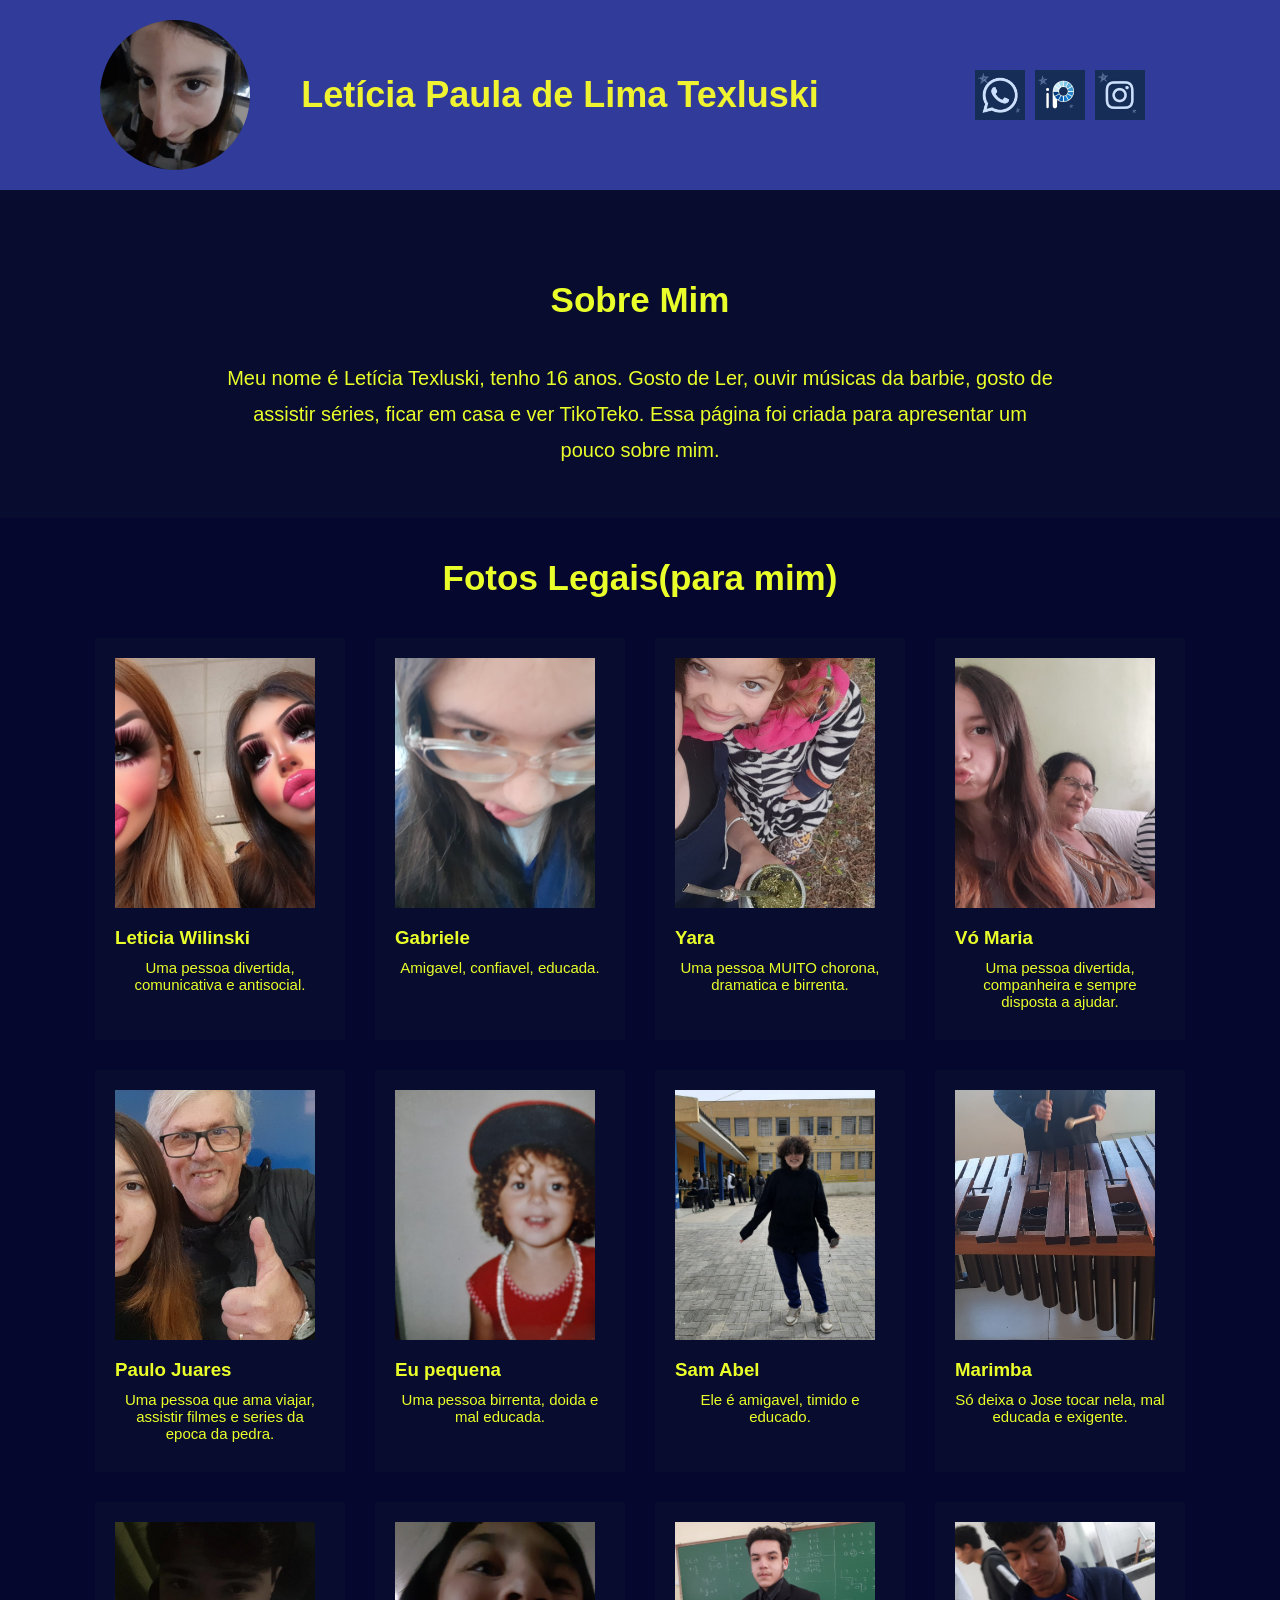
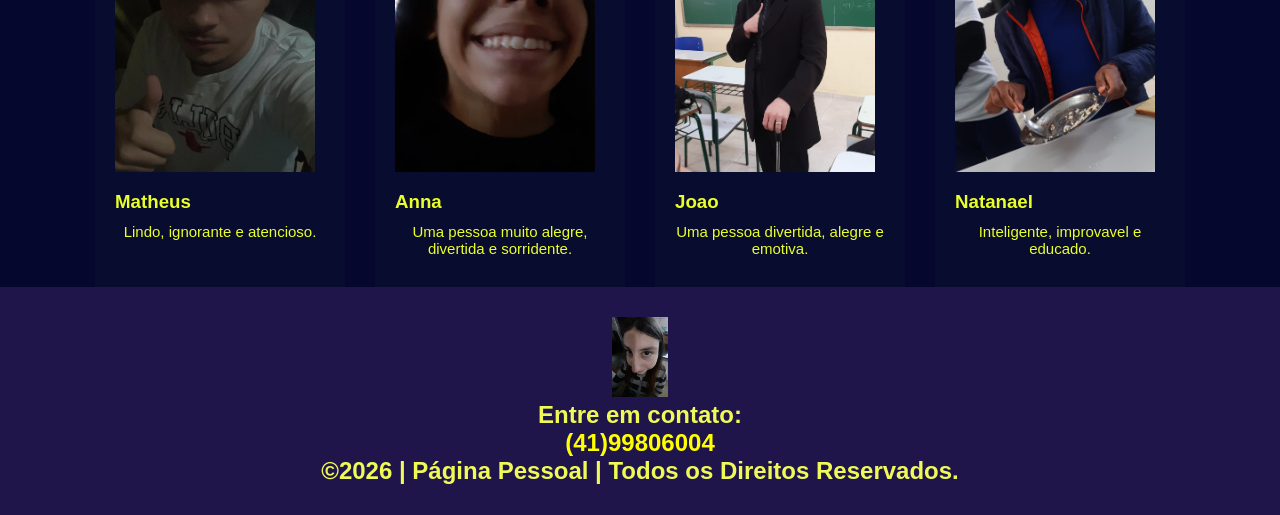
==== index.html @ 52e54bab "2" ====
<!DOCTYPE html>
<html lang="pt-br">
<head>
<meta charset="UTF-8">
<meta name="viewport" content="width=device-width, initial-scale=1.0">
<title>Home | Letícia Texluski</title>
<link rel="stylesheet" href="style.css">
</head>

<body>

<header>
<div class="cabecalho-itens">

<img class="cabecalho_imagem" src="WhatsApp Image 2026-06-25 at 20.40.38.jpeg" alt="Minha Foto">

<h1 class="titulo_site">Letícia Paula de Lima Texluski</h1>
<div class="sociais">
<img src="WhatsApp Blue Icon.webp" alt="WhatsApp">
<img src="ibisPaint X Blue Icon.webp" alt="Facebook">
<img src="Instagram Blue Icon.webp" alt="Instagram">
</div>

</div>
</header>

<section class="sobre">

<h1 class="estudante_titulo">Sobre Mim</h1>

<p class="sobre-texto">
 Meu nome é Letícia Texluski, tenho 16 anos. Gosto de Ler, ouvir músicas da barbie, gosto de assistir séries,
ficar em casa e ver TikoTeko.
Essa página foi criada para apresentar um pouco sobre mim.
</p>

</section>

<section class="estudante">

<h1 class="estudante_titulo">Fotos Legais(para mim)</h1>

<div class="estudantes_todos">

<div class="estudante-div">
<img class="estudante-imagem" src="WhatsApp Image 2026-06-25 at 22.15.29.jpeg" alt="">
<h3 class="estudante-nome">Leticia Wilinski</h3>

<p class="descricao-amigo">
Uma pessoa divertida, comunicativa e antisocial.
</p>
</div>

<div class="estudante-div">
<img class="estudante-imagem" src="WhatsApp Image 2026-06-25 at 20.35.18 (3).jpeg" alt="">
<h3 class="estudante-nome">Gabriele</h3>

<p class="descricao-amigo">
Amigavel, confiavel, educada.
</p>
</div>

<div class="estudante-div">
<img class="estudante-imagem" src="WhatsApp Image 2026-06-25 at 20.35.17 (2).jpeg" alt="">
<h3 class="estudante-nome">Yara</h3>

<p class="descricao-amigo">
Uma pessoa MUITO chorona, dramatica e birrenta.
</p>

</div>

<div class="estudante-div">
<img class="estudante-imagem" src="WhatsApp Image 2026-06-25 at 20.35.18 (1).jpeg" alt="">
<h3 class="estudante-nome">Vó Maria</h3>

<p class="descricao-amigo">
Uma pessoa divertida, companheira e sempre disposta a ajudar.
</p>
</div>

<div class="estudante-div">
<img class="estudante-imagem" src="WhatsApp Image 2026-06-25 at 20.35.16.jpeg" alt="">
<h3 class="estudante-nome">Paulo Juares</h3>

<p class="descricao-amigo">
Uma pessoa que ama viajar, assistir filmes e series da epoca da pedra.
</p>
</div>

<div class="estudante-div">
<img class="estudante-imagem" src="WhatsApp Image 2026-06-25 at 23.13.55.jpeg" alt="">
<h3 class="estudante-nome">Eu pequena</h3>

<p class="descricao-amigo">
Uma pessoa birrenta, doida e mal educada.
</p>
</div>

<div class="estudante-div">
<img class="estudante-imagem" src="WhatsApp Image 2026-06-25 at 23.13.54.jpeg" alt="">
<h3 class="estudante-nome">Sam Abel</h3>

<p class="descricao-amigo">
Ele é amigavel, timido e educado.
</p>
</div>

<div class="estudante-div">
<img class="estudante-imagem" src="WhatsApp Image 2026-06-25 at 23.13.54 (3).jpeg" alt="">
<h3 class="estudante-nome">Marimba</h3>

<p class="descricao-amigo">
Só deixa o Jose tocar nela, mal educada e exigente.
</p>
</div>

<div class="estudante-div">
<img class="estudante-imagem" src="WhatsApp Image 2026-06-25 at 23.13.54 (1).jpeg" alt="">
<h3 class="estudante-nome">Matheus</h3>

<p class="descricao-amigo">
Lindo, ignorante e atencioso.
</p>
</div>

<div class="estudante-div">
<img class="estudante-imagem" src="WhatsApp Image 2026-06-25 at 23.13.54 (4).jpeg" alt="">
<h3 class="estudante-nome">Anna</h3>

<p class="descricao-amigo">
Uma pessoa muito alegre, divertida e sorridente.
</p>
</div>

<div class="estudante-div">
<img class="estudante-imagem" src="WhatsApp Image 2026-06-25 at 20.35.15.jpeg" alt="">
<h3 class="estudante-nome">Joao</h3>

<p class="descricao-amigo">
Uma pessoa divertida, alegre e emotiva.
</p>
</div>

<div class="estudante-div">
<img class="estudante-imagem" src="WhatsApp Image 2026-06-25 at 20.35.16 (1).jpeg" alt="">
<h3 class="estudante-nome">Natanael</h3>

<p class="descricao-amigo">
    Inteligente, improvavel e educado.
</p>
</div>

</section>

<footer class="escola">

<img class="logo_rodape" src="WhatsApp Image 2026-06-25 at 20.40.38.jpeg" alt="Logo">

<h2 class="escola-titulo">Entre em contato:<h2>

<a class="Link" href="https://wa.me">(41)99806004</a>

<p>©2026 | Página Pessoal | Todos os Direitos Reservados.</p>

</footer>

</body>
</html>
---- style.css ----
*{
margin:0;
padding:0;
box-sizing:border-box;
}

body{
font-family:"Poppins",sans-serif;
background: #06072e;;
}

header{
background:#313b99;
color:rgb(8, 9, 65);
width:100%;
padding:20px;
}

.cabecalho-itens{
max-width:1980px;
margin:0 auto;
display:flex;
align-items:center;
justify-content:center;
}

.cabecalho_imagem{
width:150px;
height:150px;
border-radius:50%;
object-fit:cover;
}

.titulo_site{
padding:50px;
text-align:center;
width:50%;
font-size:36px;
color:#f0f330;
}

.sociais{
display:flex;
justify-content:flex-end;
width:25%;
padding-right:30px;
}

.sociais img{
width:50px;
margin:5px;
}

.banner1{
display:none;
}

.sobre{
background:rgb(8, 12, 46);
padding:50px;
text-align:center;
}

.sobre-texto{
width:70%;
margin:auto;
font-size:20px;
line-height:1.8;
color:#eaff2a;
}

.estudante_titulo{
padding:40px;
text-align:center;
font-size:35px;
color:#eaff2a;
}


.estudantes_todos{
display:flex;
flex-wrap: wrap;
justify-content: center;
gap: 30px;
width: 100%;
}

.estudante-div{
background:rgb(8, 12, 46);
padding:20px;
width: 250px;
box-sizing: border-box;
}


.estudante-imagem{
width: 200px;
height:250px;
object-fit:cover;
border: none
}

.estudante-nome{
margin-top:15px;
color:#eaff2a;
}

.estudante-icone{
width:35px;
margin:5px;
}

.escola{
background:#1f154b;
color:#effa56;
padding:30px;
text-align:center;
}

.descricao-amigo{
color:#eaff2a;
font-size:15px;
margin:10px 0;
text-align:center;
}

.logo_rodape{
height:80px;
}

.Link{
color:yellow;
text-decoration:none;
}

.Link:hover{
color:#eaff2a;
}
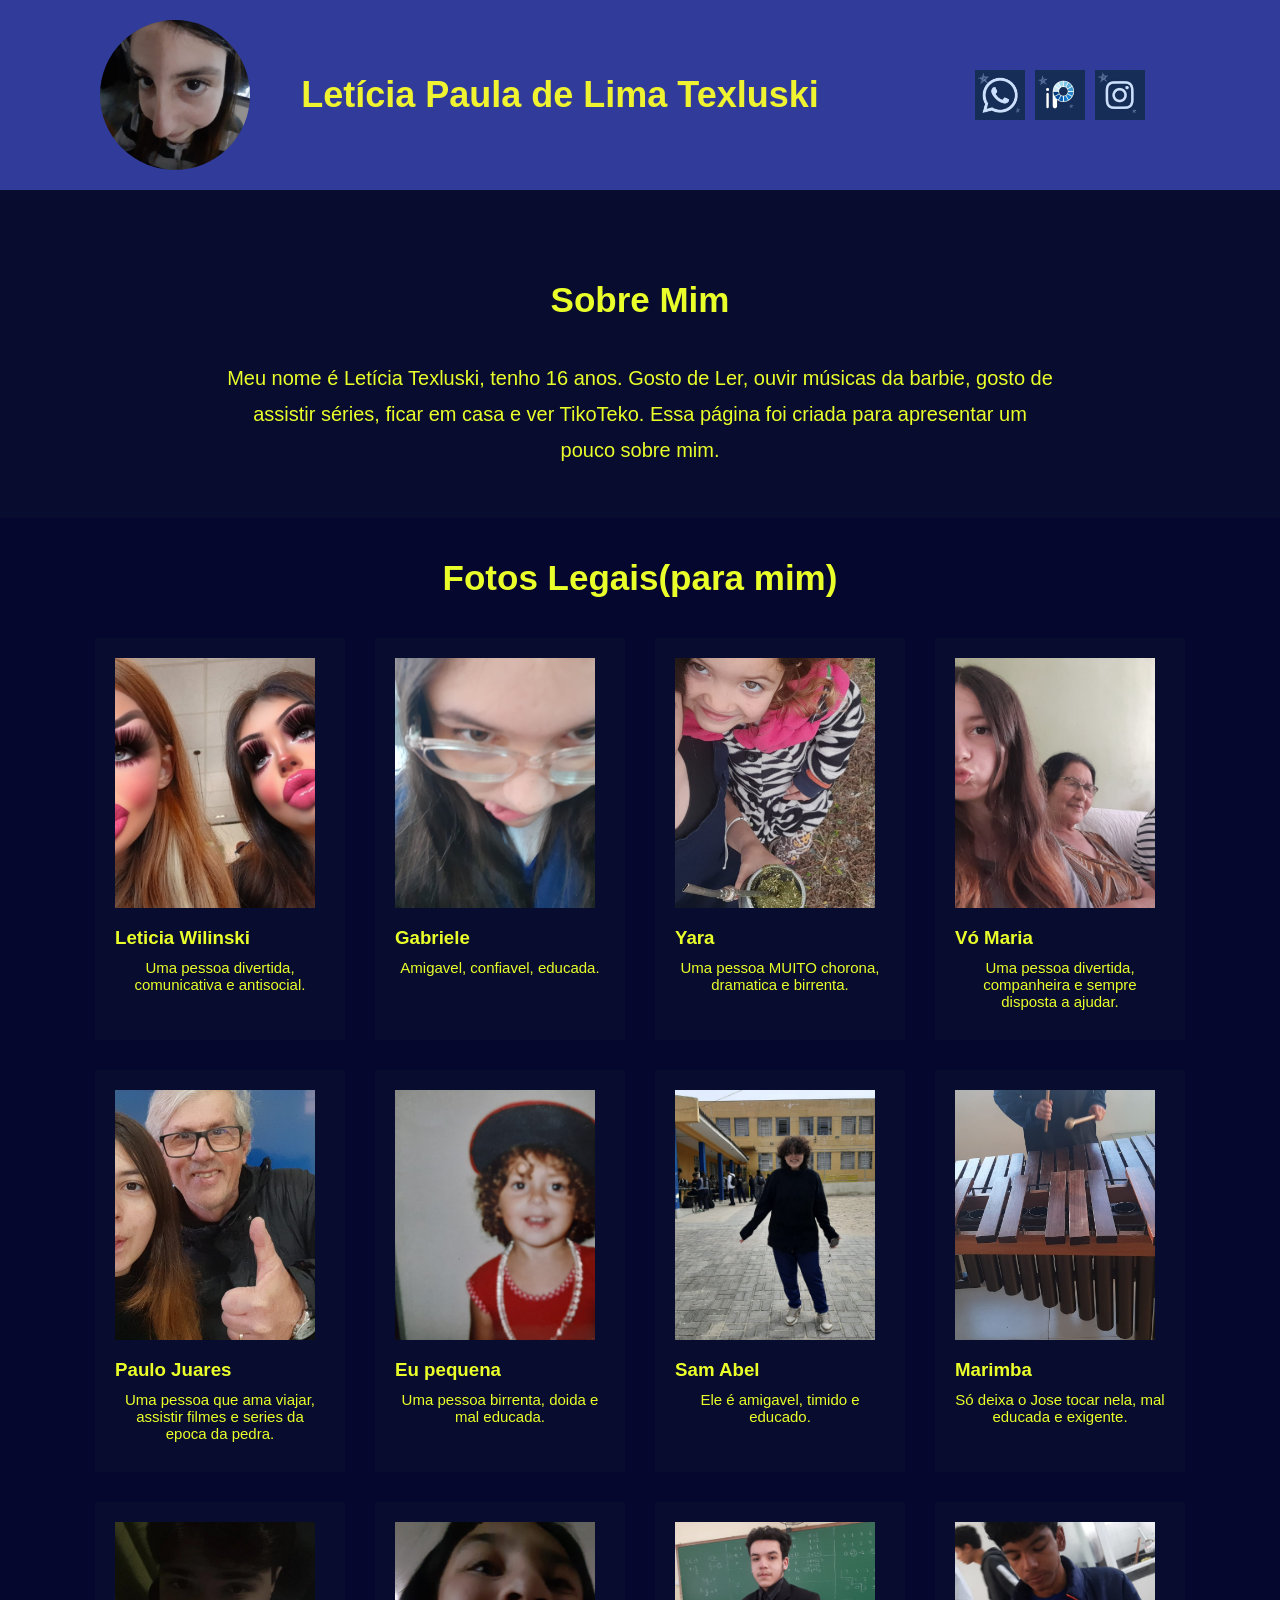
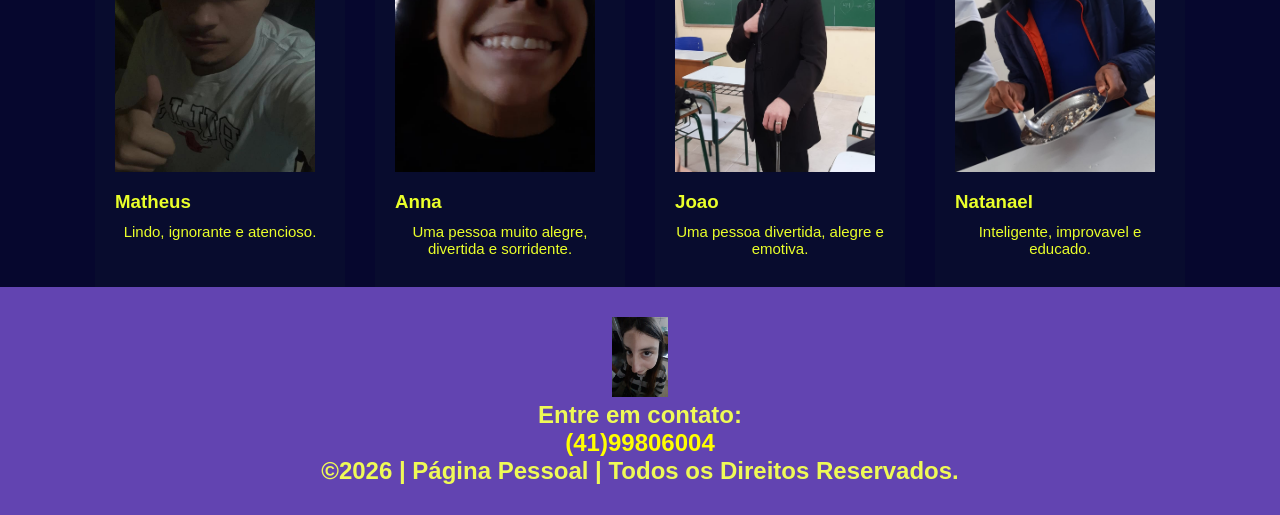
==== commit 841d96de: "3" ====
--- a/index.html
+++ b/index.html
@@ -16,8 +16,11 @@
 
 <h1 class="titulo_site">Letícia Paula de Lima Texluski</h1>
 <div class="sociais">
+    <a href="https://wa.me/5541998066004" target="_blank"></a>
 <img src="WhatsApp Blue Icon.webp" alt="WhatsApp">
+<a href="https://ibispaint.com/artist4/7869988019723213/?type=illust&sort=new" target="_blank"></a>
 <img src="ibisPaint X Blue Icon.webp" alt="Facebook">
+<a href="https://www.instagram.com/leleti_lt?igsh=ZDliNHA0ZHozNDQ=" target="_blank"></a>
 <img src="Instagram Blue Icon.webp" alt="Instagram">
 </div>
 
--- a/style.css
+++ b/style.css
@@ -111,7 +111,7 @@
 }
 
 .escola{
-background:#1f154b;
+background:#6244b1;
 color:#effa56;
 padding:30px;
 text-align:center;
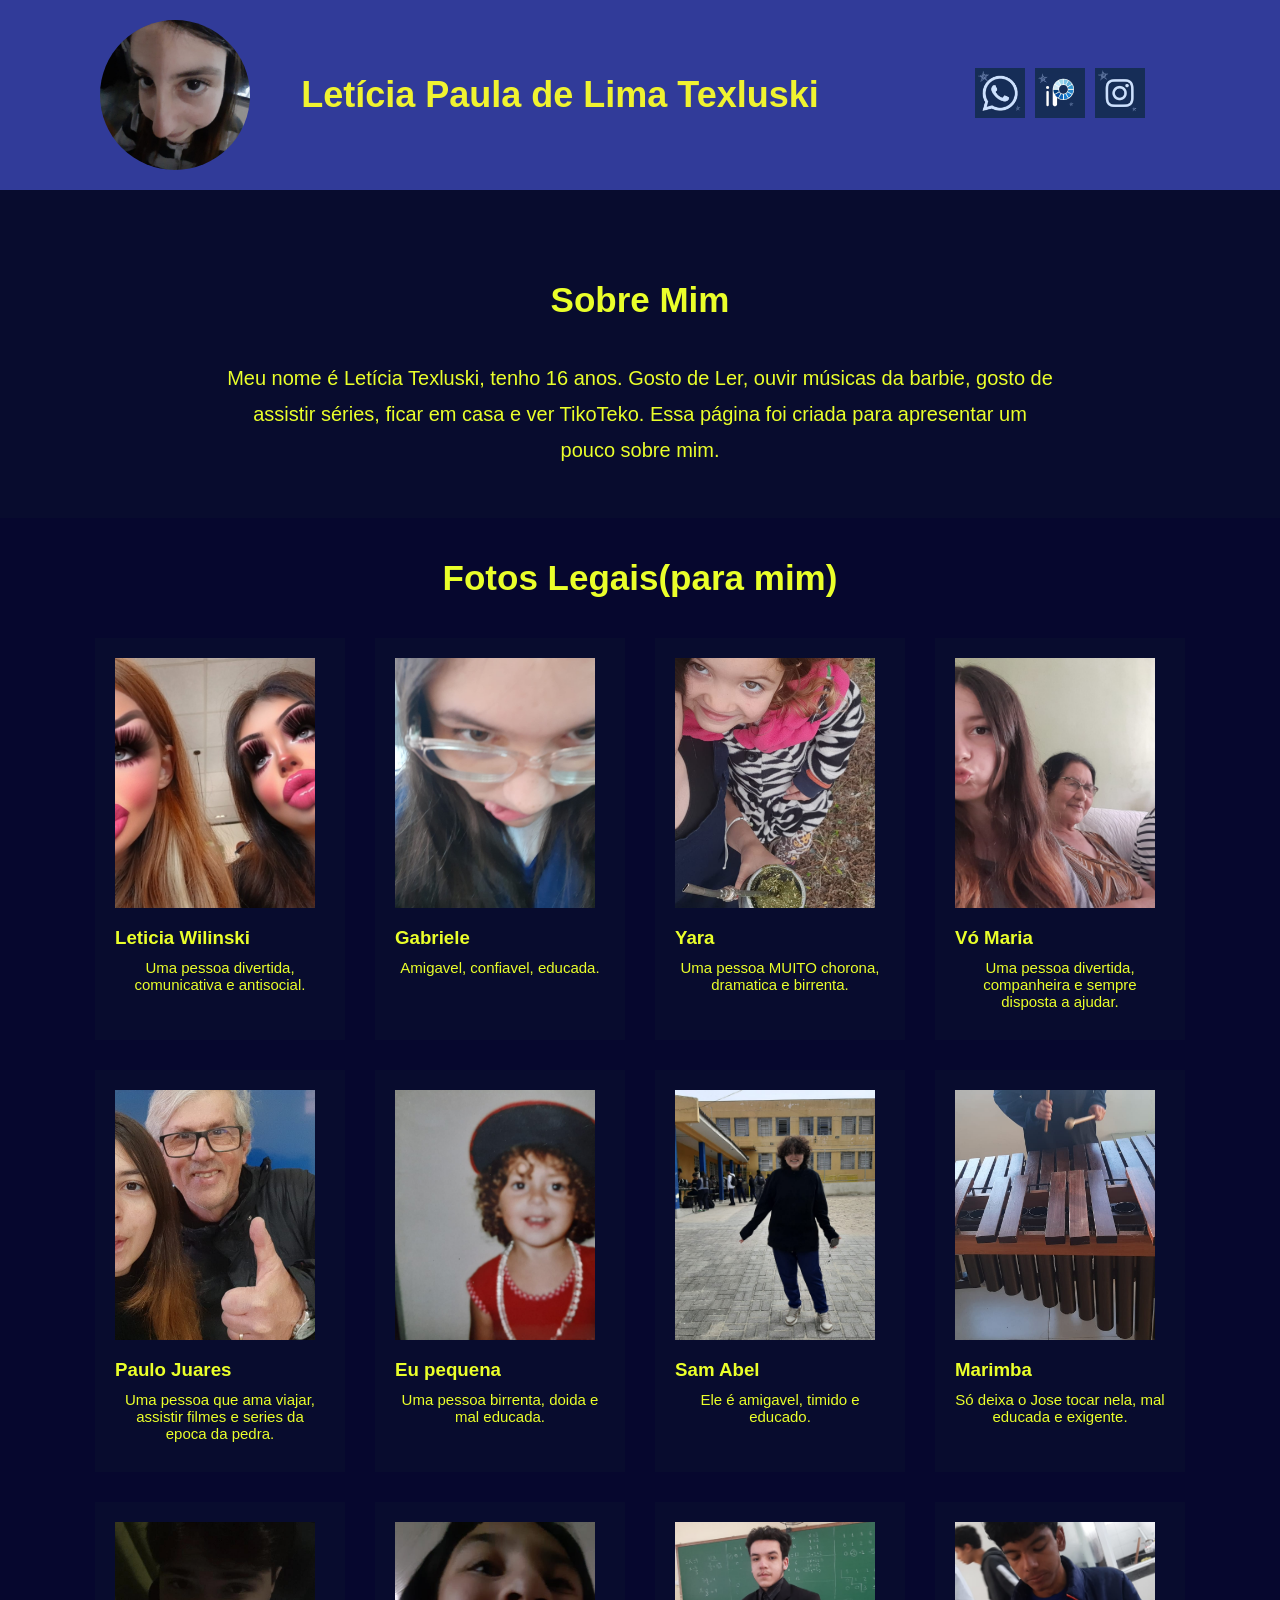
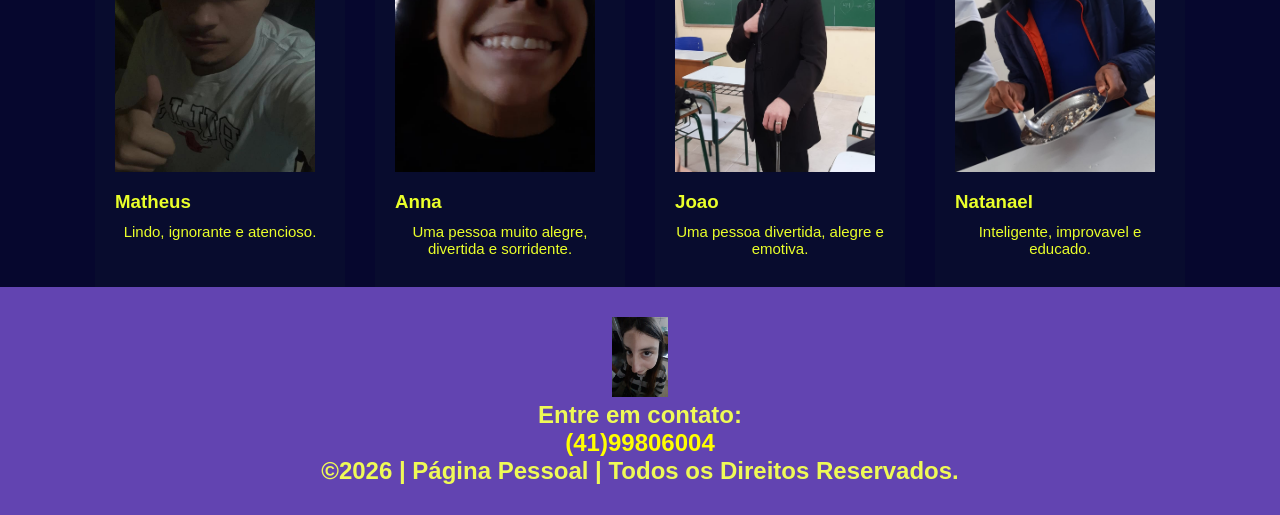
==== commit 26a9fa3d: "2" ====
--- a/index.html
+++ b/index.html
@@ -16,12 +16,15 @@
 
 <h1 class="titulo_site">Letícia Paula de Lima Texluski</h1>
 <div class="sociais">
-    <a href="https://wa.me/5541998066004" target="_blank"></a>
+ <a href="https://wa.me/5541998066004" target="_blank">
 <img src="WhatsApp Blue Icon.webp" alt="WhatsApp">
-<a href="https://ibispaint.com/artist4/7869988019723213/?type=illust&sort=new" target="_blank"></a>
+</a>
+<a href="https://ibispaint.com/artist4/7869988019723213/?type=illust&sort=new" target="_blank">
 <img src="ibisPaint X Blue Icon.webp" alt="Facebook">
-<a href="https://www.instagram.com/leleti_lt?igsh=ZDliNHA0ZHozNDQ=" target="_blank"></a>
+</a>
+<a href="https://www.instagram.com/leleti_lt?igsh=ZDliNHA0ZHozNDQ=" target="_blank">
 <img src="Instagram Blue Icon.webp" alt="Instagram">
+</a>
 </div>
 
 </div>
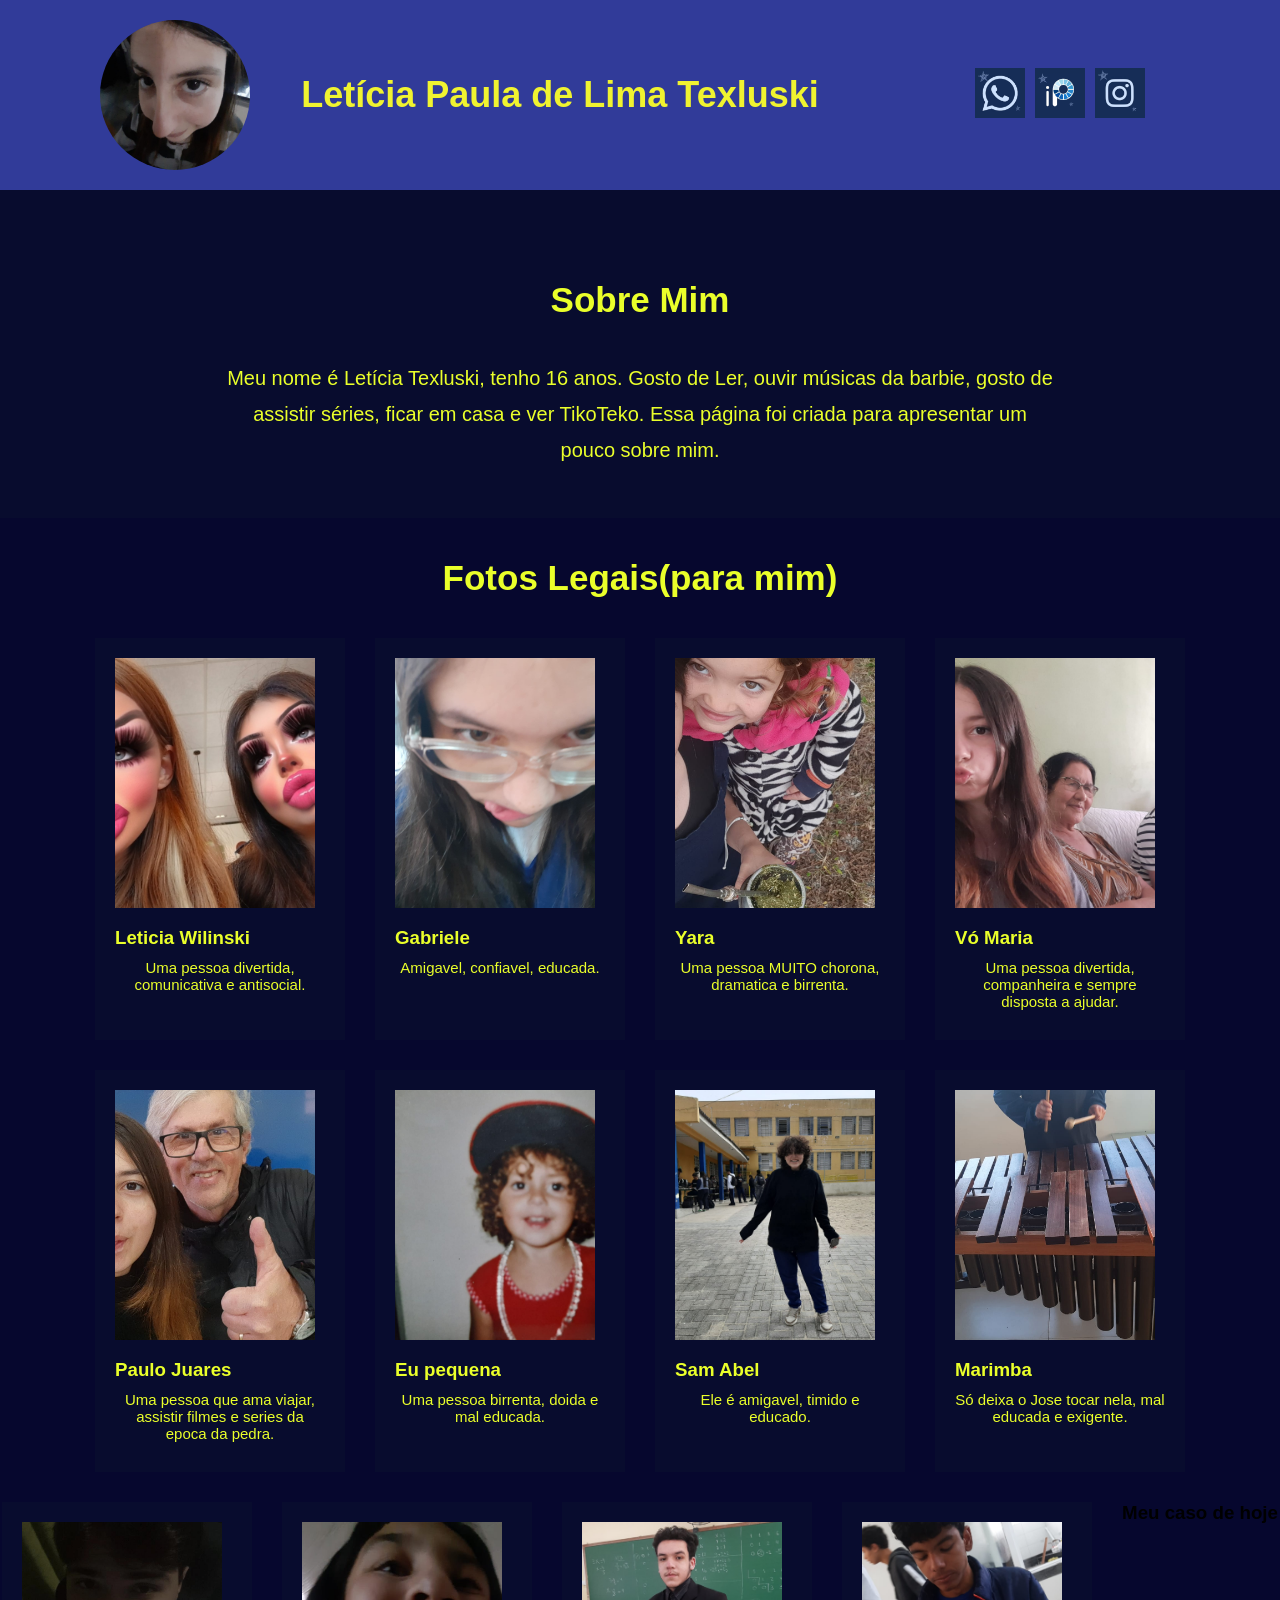
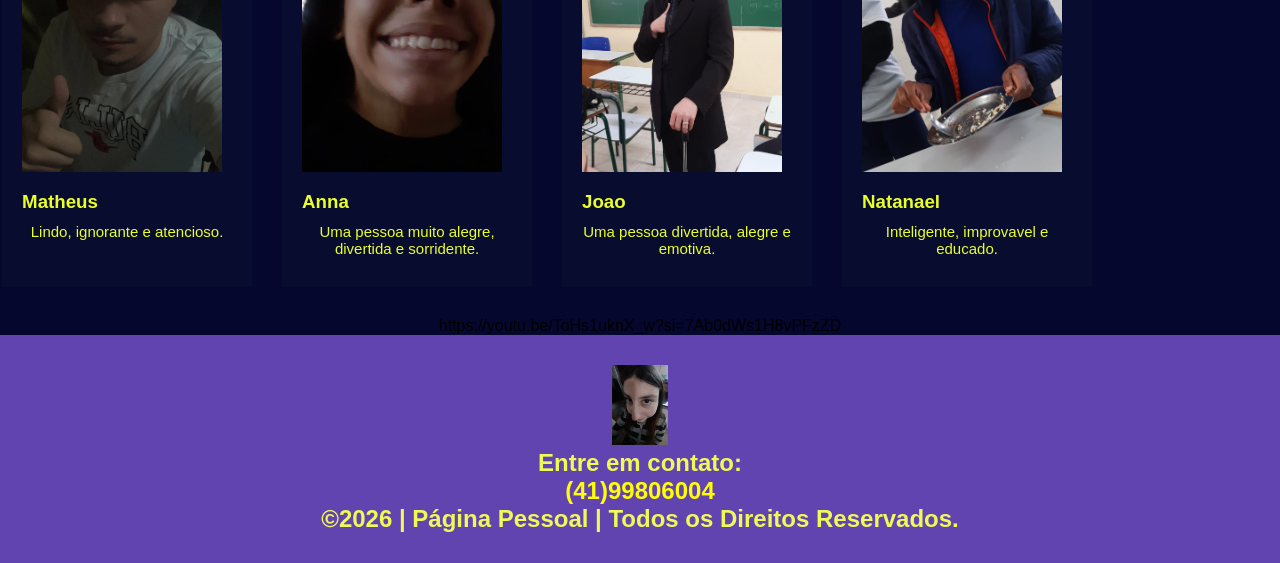
==== commit e23d2be0: "aaa" ====
--- a/index.html
+++ b/index.html
@@ -157,6 +157,14 @@
 </p>
 </div>
 
+<!-- Esta div cria a caixa que vai guardar o nosso bloco de vídeo -->
+<div class="container-video">
+   <!-- O nome/título do vídeo que aparece logo em cima dele -->
+   <h3 class="titulo-video">Meu caso de hoje</h3>
+<!-- O código do youtube (inframe) será colocado exatamente aqui abaixo -->
+</div>
+https://youtu.be/ToHs1uknX_w?si=7Ab0dWs1H8vPFzZD
+
 </section>
 
 <footer class="escola">
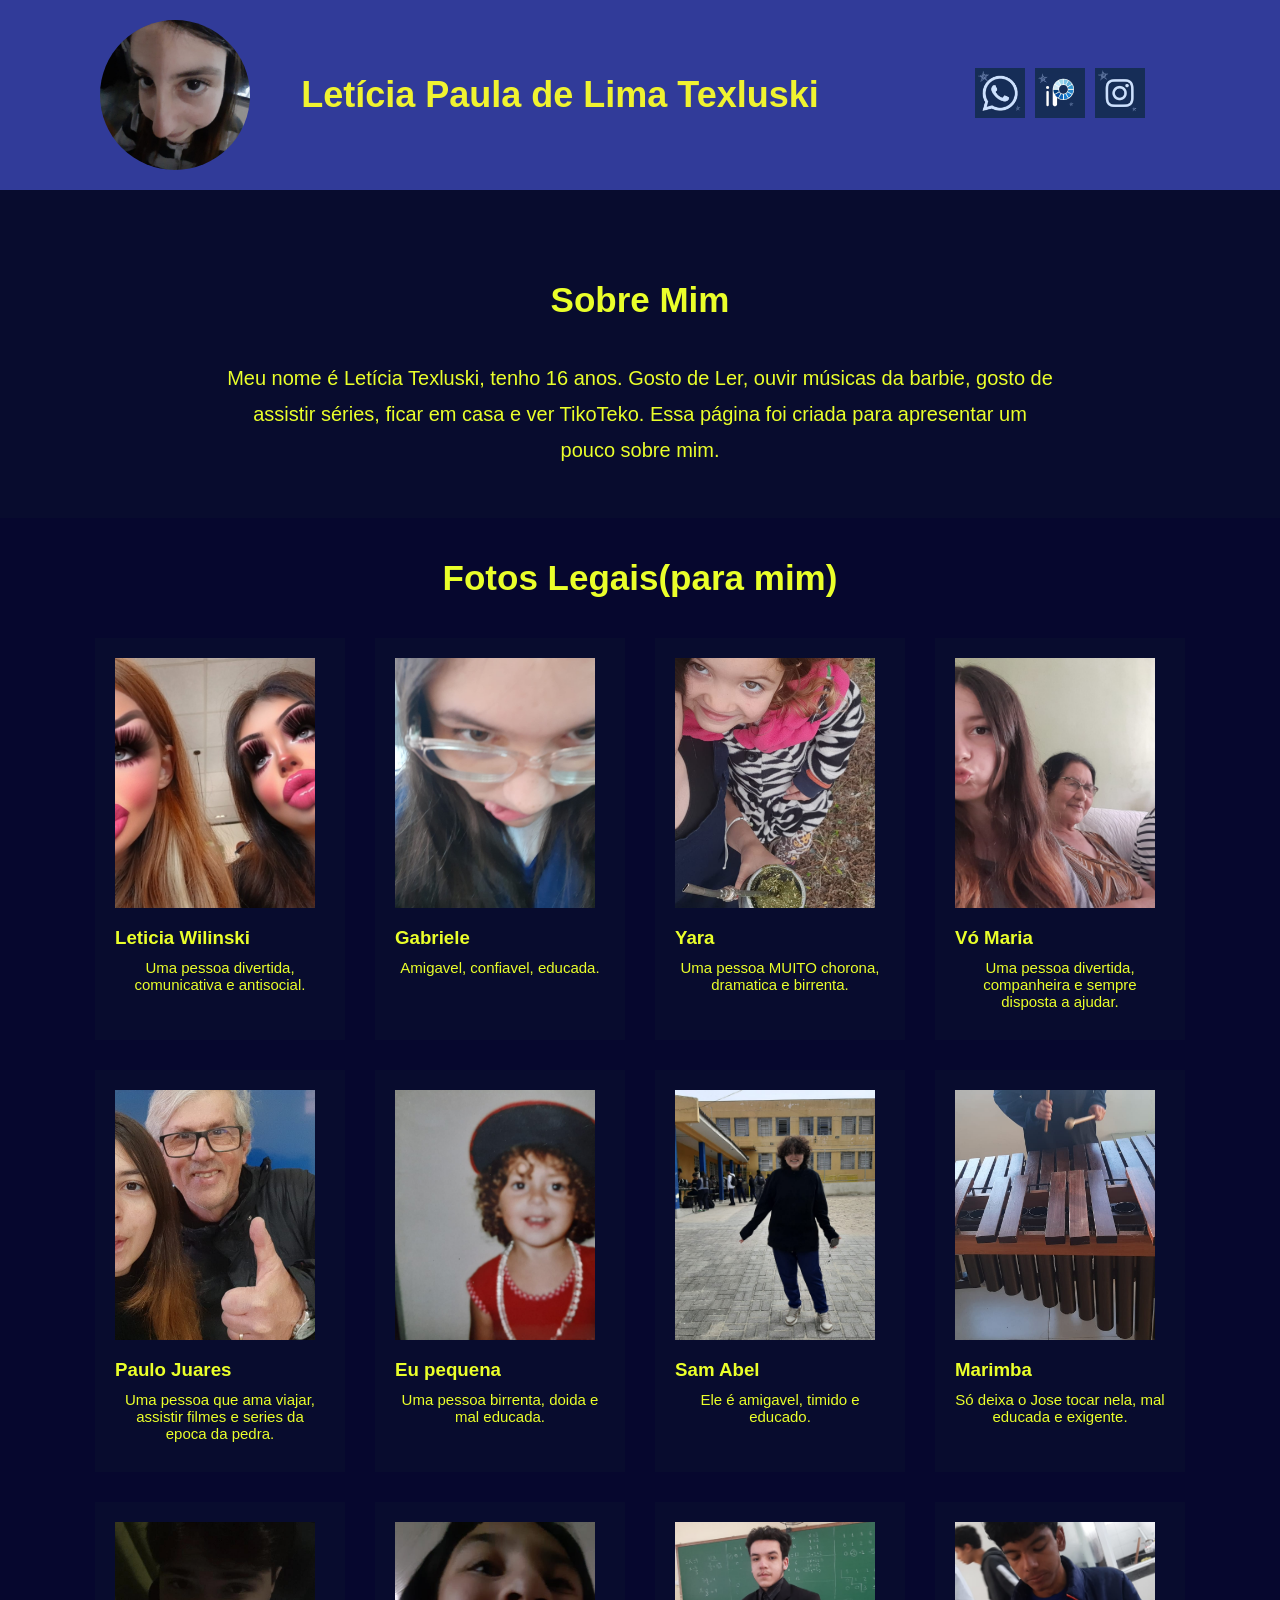
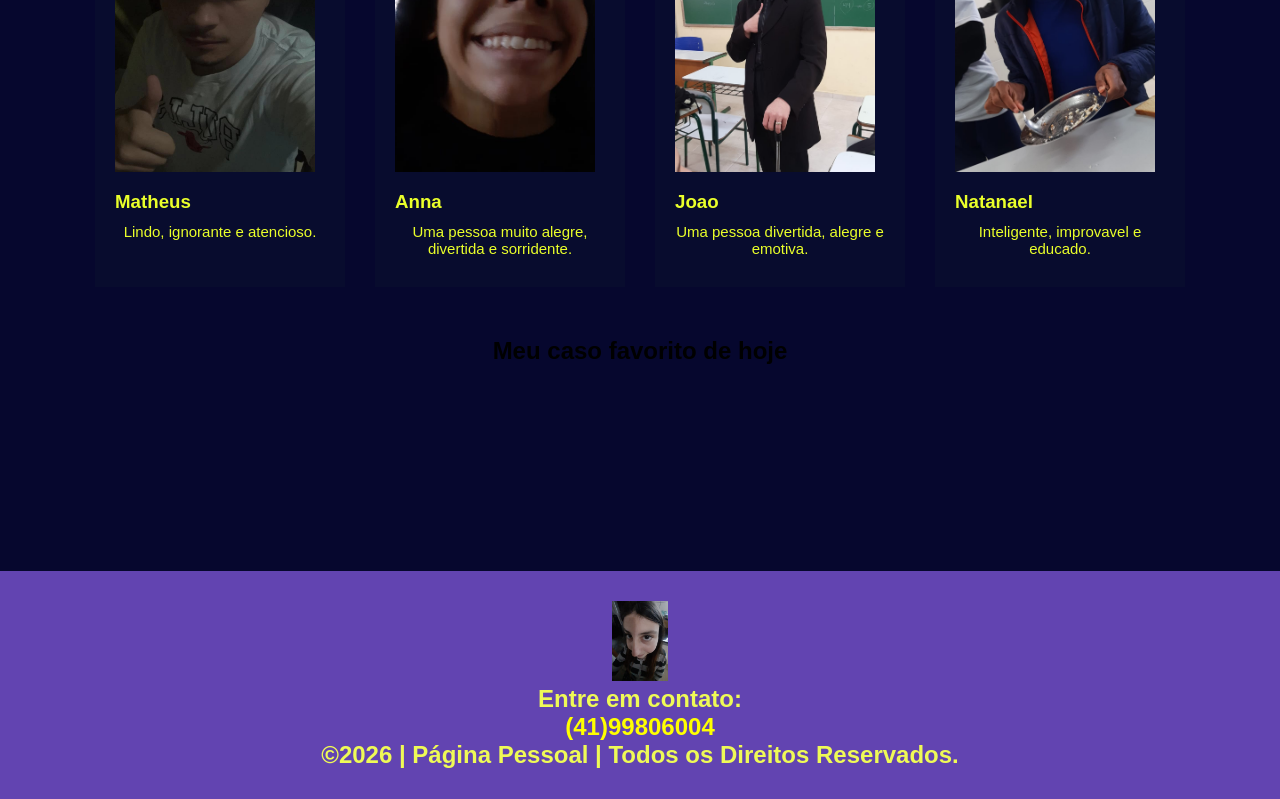
==== commit f93bfb18: "aaaaaaaaaa" ====
--- a/index.html
+++ b/index.html
@@ -157,14 +157,13 @@
 </p>
 </div>
 
-<!-- Esta div cria a caixa que vai guardar o nosso bloco de vídeo -->
-<div class="container-video">
-   <!-- O nome/título do vídeo que aparece logo em cima dele -->
-   <h3 class="titulo-video">Meu caso de hoje</h3>
-<!-- O código do youtube (inframe) será colocado exatamente aqui abaixo -->
-</div>
-https://youtu.be/ToHs1uknX_w?si=7Ab0dWs1H8vPFzZD
-
+<div class="video-centralizado">
+    <!-- O seu título centralizado -->
+    <h2>Meu caso favorito de hoje </h2>
+    <!-- O container que deixa o vídeo responsivo -->
+    <div class="video-responsivo">
+        <!-- COLE O SEU IFRAME DO YOUTUBE AQUI EMBAIXO -->
+<iframe width="560" height="315" src="https://www.youtube.com/embed/3HEjc47BCA8?si=4OQwPvvQO_y1kFUT" title="YouTube video player" frameborder="0" allow="accelerometer; autoplay; clipboard-write; encrypted-media; gyroscope; picture-in-picture; web-share" referrerpolicy="strict-origin-when-cross-origin" allowfullscreen></iframe>
 </section>
 
 <footer class="escola">
--- a/style.css
+++ b/style.css
@@ -136,3 +136,34 @@
 .Link:hover{
 color:#eaff2a;
 }
+
+/* Centraliza o bloco e o título */
+.video-centralizado {
+    max-width: 800px; /* Largura máxima no computador */
+    margin: 0 auto;   /* Centraliza o bloco na tela */
+    padding: 20px;
+    text-align: center; /* Centraliza o título */
+}
+
+/* Deixa o título bonito */
+.video-centralizado h2 {
+    margin-bottom: 20px;
+}
+
+/* Mantém a proporção do vídeo (16:9) no celular e PC */
+.video-responsivo {
+    position: relative;
+    padding-bottom: 56.25%; /* Proporção de tela padrão */
+    height: 0;
+    overflow: hidden;
+}
+
+/* Força o iframe a se adaptar ao container */
+.video-responsivo iframe {
+    position: absolute;
+    top: 0;
+    left: 0;
+    width: 100%;
+    height: 100%;
+    border: 0;
+}
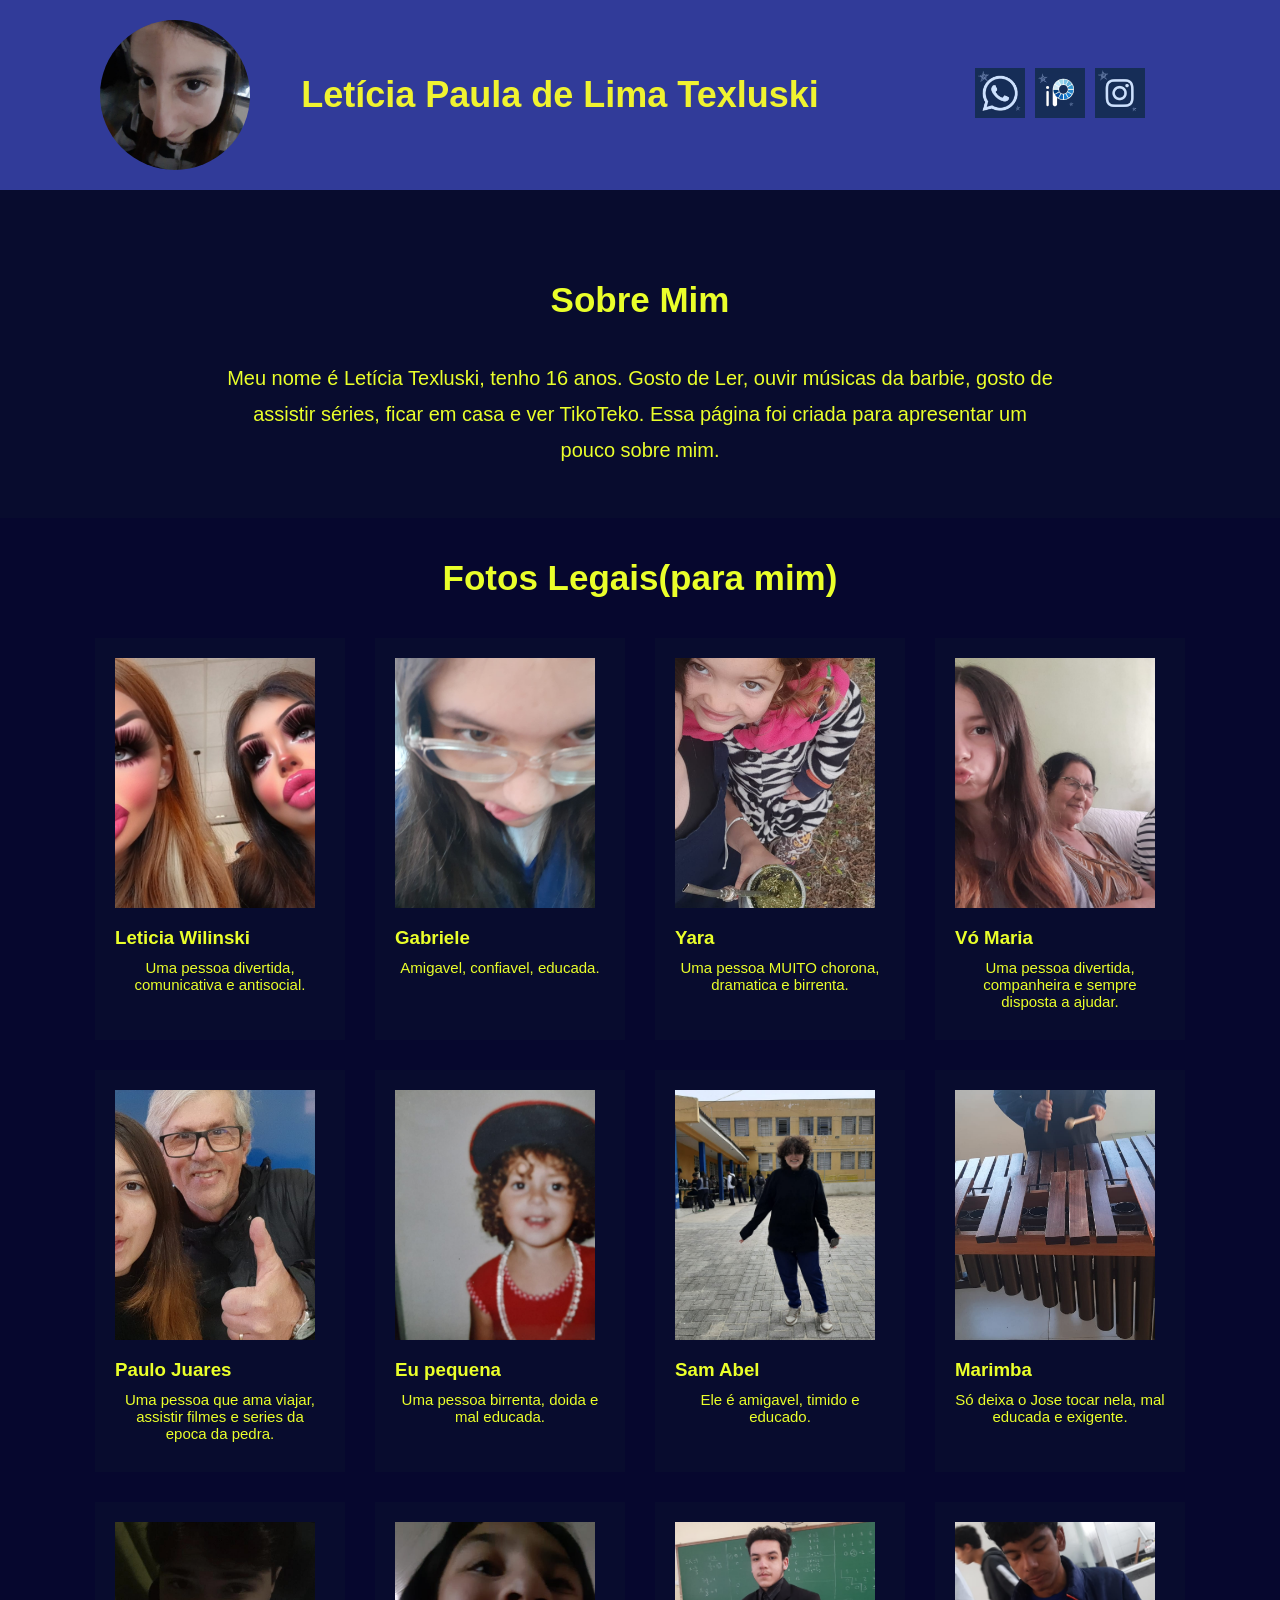
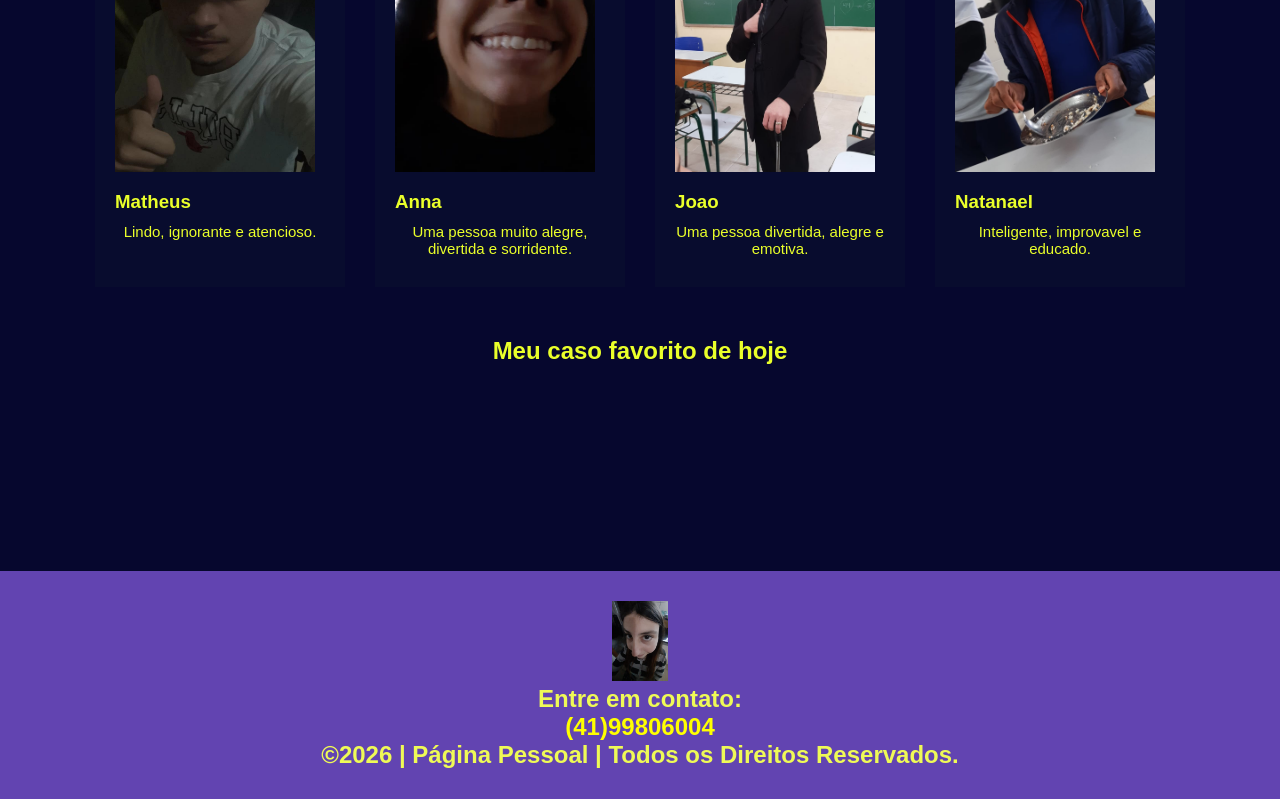
==== commit 170488f7: "3" ====
--- a/index.html
+++ b/index.html
@@ -5,6 +5,7 @@
 <meta name="viewport" content="width=device-width, initial-scale=1.0">
 <title>Home | Letícia Texluski</title>
 <link rel="stylesheet" href="style.css">
+<link rel="stylesheet" href="menu.css">
 </head>
 
 <body>
--- a/style.css
+++ b/style.css
@@ -148,6 +148,7 @@
 /* Deixa o título bonito */
 .video-centralizado h2 {
     margin-bottom: 20px;
+    color: #eaff2a;
 }
 
 /* Mantém a proporção do vídeo (16:9) no celular e PC */
@@ -166,4 +167,5 @@
     width: 100%;
     height: 100%;
     border: 0;
-}+}
+
--- a/menu.css
+++ b/menu.css
@@ -0,0 +1,69 @@
+/* ===== MENU DE NAVEGAÇÃO (Horizontal + Dropdown) ===== */
+
+.navbar {
+overflow: hidden;
+background-color: #3b1f56;
+display: flex;
+}
+
+.navbar a {
+float: left;
+font-size: 16px;
+color: #f2e9ff;
+text-align: center;
+padding: 14px 20px;
+text-decoration: none;
+}
+
+.navbar a:hover {
+background-color: #6a3fa0;
+color: #ffffff;
+}
+
+.dropdown {
+float: left;
+overflow: hidden;
+}
+
+.dropdown .dropbtn {
+font-size: 16px;
+border: none;
+outline: none;
+color: #f2e9ff;
+padding: 14px 20px;
+background-color: inherit;
+font-family: inherit;
+margin: 0;
+cursor: pointer;
+}
+
+.navbar a:hover, .dropdown:hover .dropbtn {
+background-color: #6a3fa0;
+color: #ffffff;
+}
+
+.dropdown-content {
+display: none;
+position: absolute;
+background-color: #f2e9ff;
+min-width: 180px;
+box-shadow: 0px 8px 16px 0px rgba(0,0,0,0.2);
+z-index: 1;
+}
+
+.dropdown-content a {
+float: none;
+color: #3b1f56;
+padding: 12px 16px;
+text-decoration: none;
+display: block;
+text-align: left;
+}
+
+.dropdown-content a:hover {
+background-color: #d9c4f5;
+}
+
+.dropdown:hover .dropdown-content {
+display: block;
+}
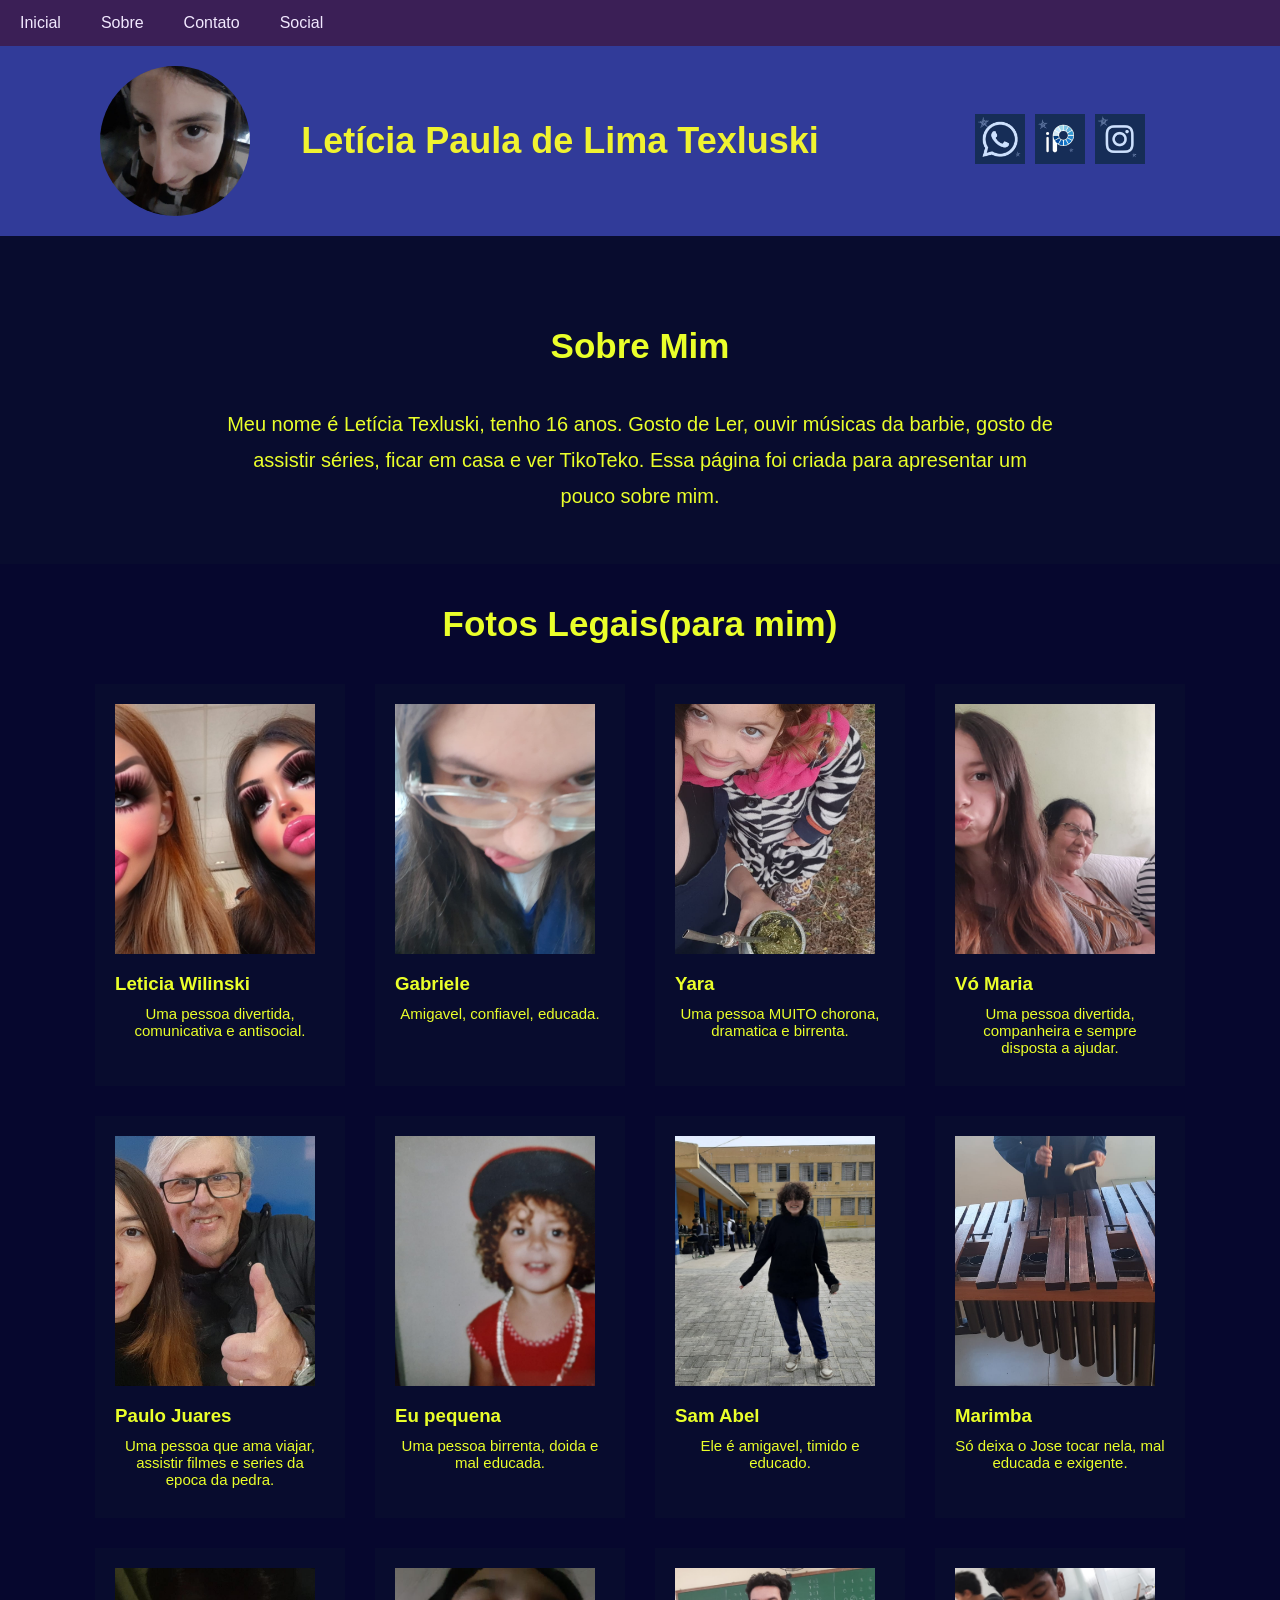
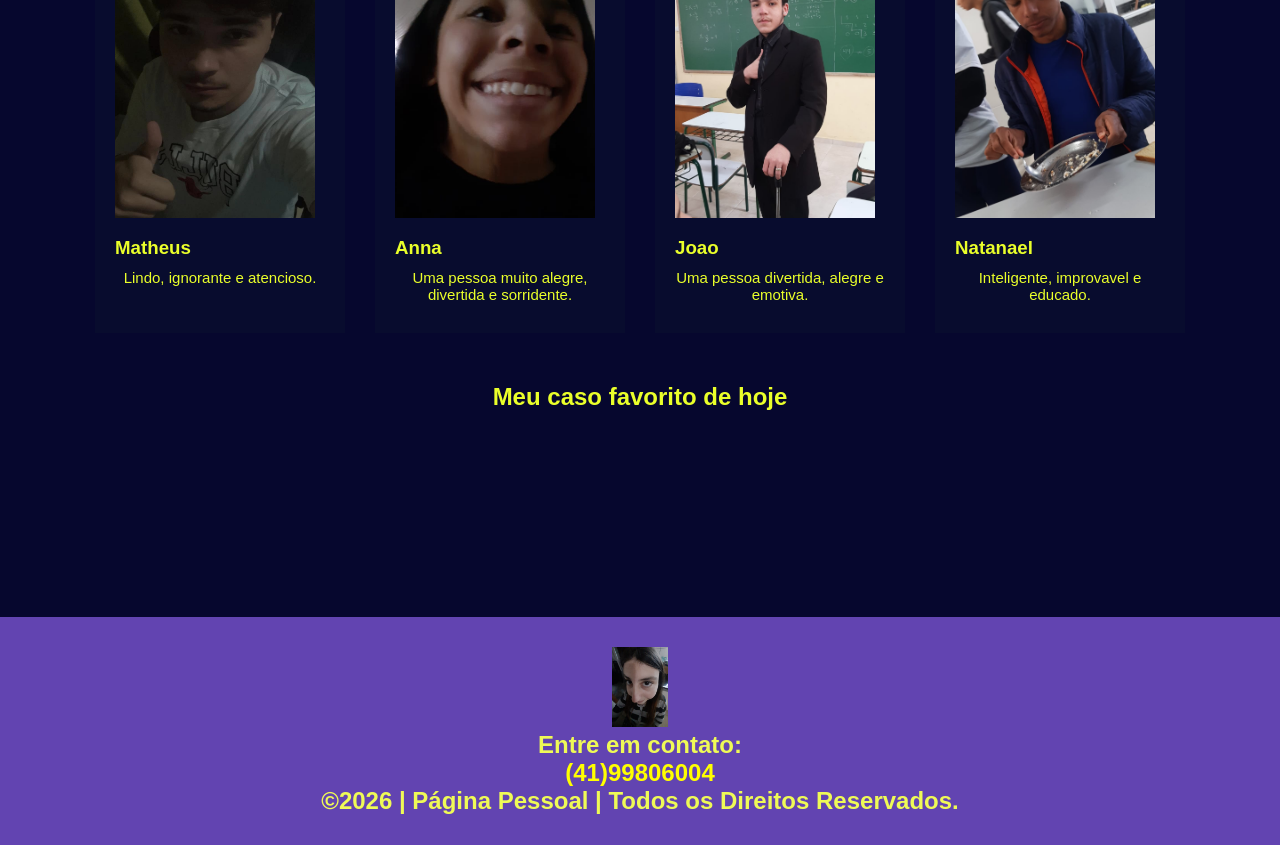
==== commit 7853ddd9: "6" ====
--- a/index.html
+++ b/index.html
@@ -7,6 +7,26 @@
 <link rel="stylesheet" href="style.css">
 <link rel="stylesheet" href="menu.css">
 </head>
+<div class="navbar">
+  <a href="index.html">Inicial</a>
+  <a href="sobre.html">Sobre</a>
+  <a href="contato.html">Contato</a>
+  <div class="dropdown">
+    <button class="dropbtn">Social
+      <i class="fa fa-caret-down"></i>
+    </button>
+    <div class="dropdown-content">
+      <a href="https://www.instagram.com/leleti_lt?igsh=ZDliNHA0ZHozNDQ=" target="_blank">Instagram</a>
+      <a href="https://wa.me/5541998066004" target="_blank">WhatsApp</a>
+      <a href="https://ibispaint.com/artist4/7869988019723213/?type=illust&sort=new" target="_blank">ibisPaint</a>
+      <a href="social.html">Ver todas as redes</a>
+    </div>
+  </div>
+</div>
+
+
+
+
 
 <body>
 
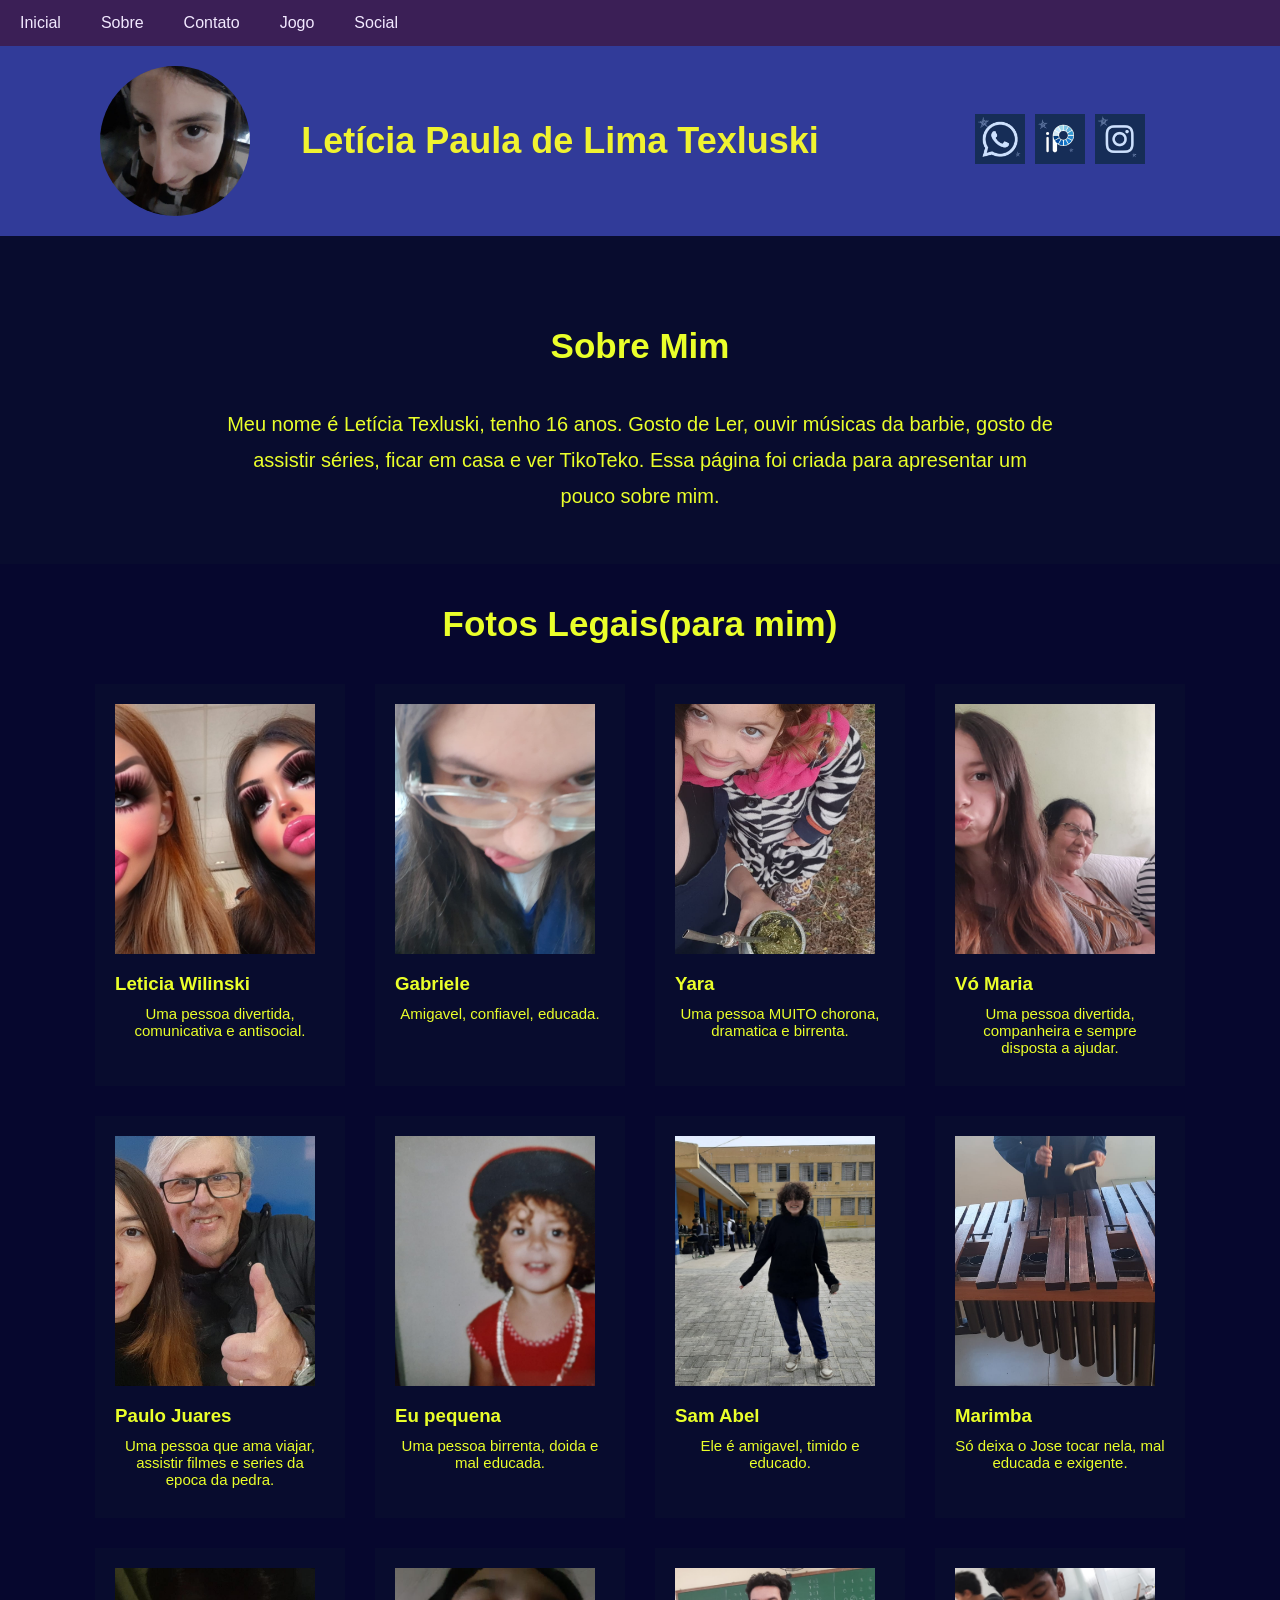
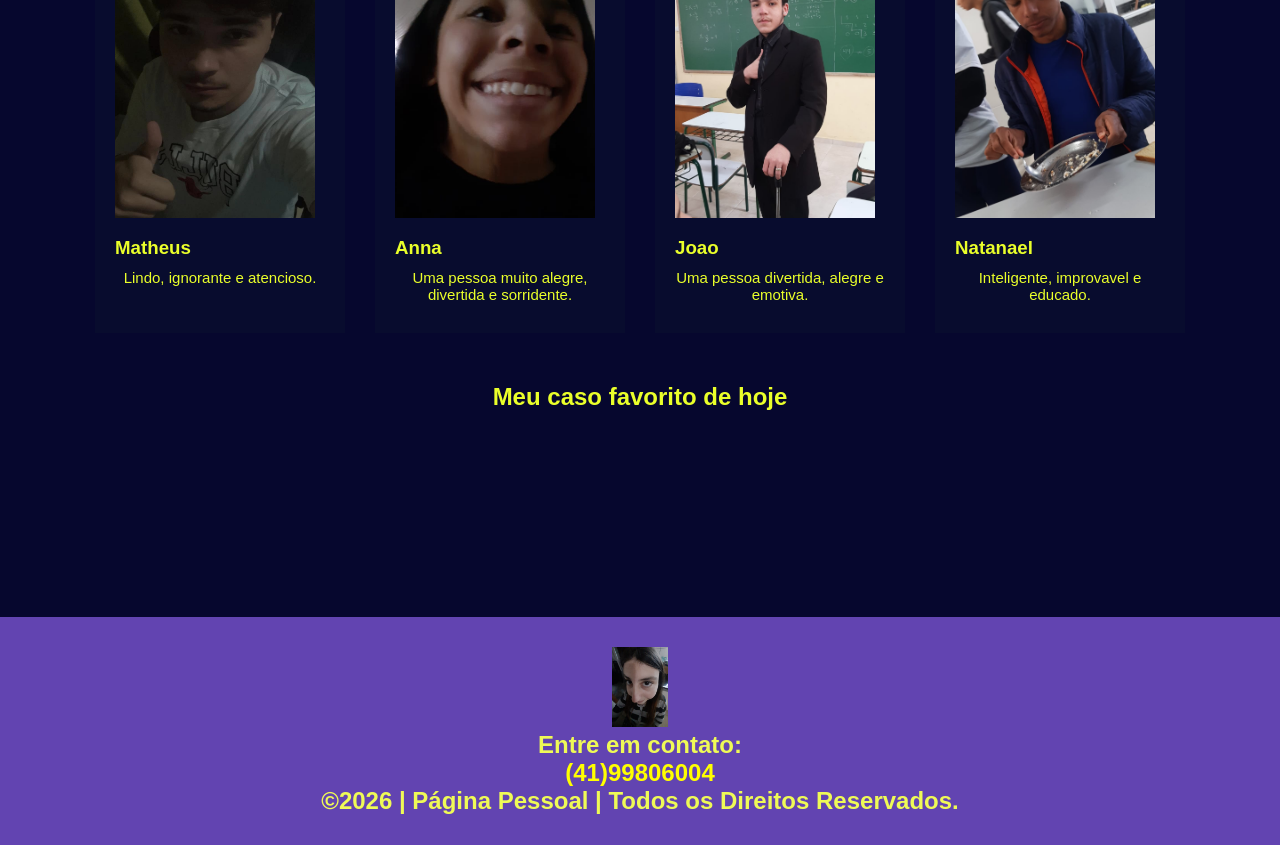
==== commit 28223d06: "12" ====
--- a/index.html
+++ b/index.html
@@ -11,6 +11,7 @@
   <a href="index.html">Inicial</a>
   <a href="sobre.html">Sobre</a>
   <a href="contato.html">Contato</a>
+  <a href="jogo.html">Jogo</a>
   <div class="dropdown">
     <button class="dropbtn">Social
       <i class="fa fa-caret-down"></i>
